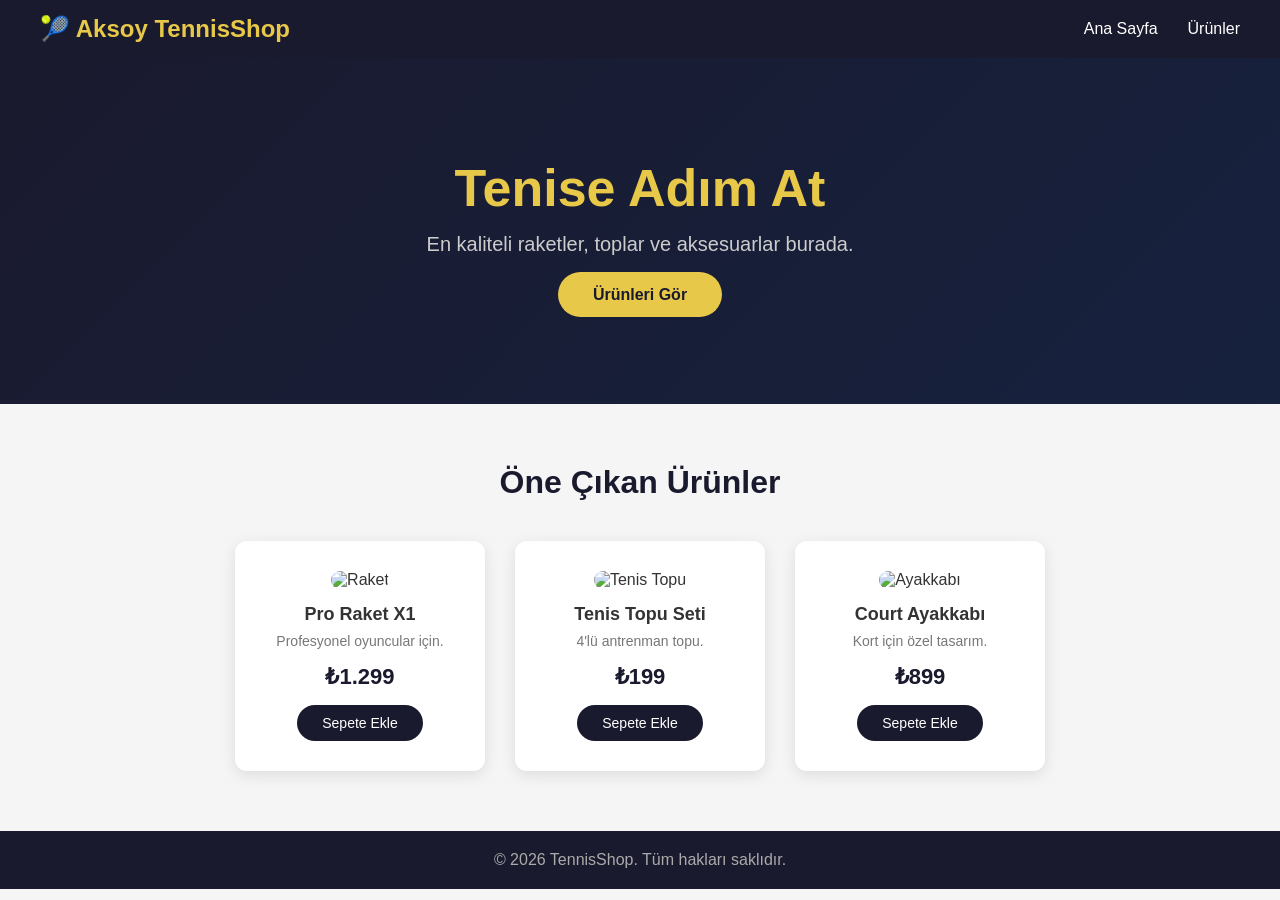
==== index.html @ 9633df36 "Initial commit" ====
<!DOCTYPE html>
<html lang="tr">
<head>
    <meta charset="UTF-8">
    <meta name="viewport" content="width=device-width, initial-scale=1.0">
    <title>TennisShop</title>
    <link rel="stylesheet" href="style.css">
</head>
<body>

    <!-- NAV BAR -->
    <nav>
        <div class="logo">🎾 Aksoy TennisShop</div>
        <ul>
            <li><a href="index.html">Ana Sayfa</a></li>
            <li><a href="products.html">Ürünler</a></li>
        </ul>
    </nav>

    <!-- HERO -->
    <section class="hero">
        <h1>Tenise Adım At</h1>
        <p>En kaliteli raketler, toplar ve aksesuarlar burada.</p>
        <a href="products.html" class="btn">Ürünleri Gör</a>
    </section>

    <!-- ÖNE ÇIKAN ÜRÜNLER -->
    <section class="featured">
        <h2>Öne Çıkan Ürünler</h2>
        <div class="cards">
            <div class="card">
                <img src="images/raket.jpg" alt="Raket">
                <h3>Pro Raket X1</h3>
                <p>Profesyonel oyuncular için.</p>
                <span class="price">₺1.299</span>
                <button>Sepete Ekle</button>
            </div>
            <div class="card">
                <img src="images/top.jpg" alt="Tenis Topu">
                <h3>Tenis Topu Seti</h3>
                <p>4'lü antrenman topu.</p>
                <span class="price">₺199</span>
                <button>Sepete Ekle</button>
            </div>
            <div class="card">
                <img src="images/ayakkabi.jpg" alt="Ayakkabı">
                <h3>Court Ayakkabı</h3>
                <p>Kort için özel tasarım.</p>
                <span class="price">₺899</span>
                <button>Sepete Ekle</button>
            </div>
        </div>
    </section>

    <!-- FOOTER -->
    <footer>
        <p>© 2026 TennisShop. Tüm hakları saklıdır.</p>
    </footer>

</body>
</html>
---- style.css ----
* {
    margin: 0;
    padding: 0;
    box-sizing: border-box;
    font-family: 'Segoe UI', sans-serif;
}

body {
    background-color: #f5f5f5;
    color: #333;
}

/* NAV */
nav {
    background-color: #1a1a2e;
    padding: 15px 40px;
    display: flex;
    justify-content: space-between;
    align-items: center;
}

nav .logo {
    color: #e8c848;
    font-size: 24px;
    font-weight: bold;
}

nav ul {
    list-style: none;
    display: flex;
    gap: 30px;
}

nav ul li a {
    color: white;
    text-decoration: none;
    font-size: 16px;
}

nav ul li a:hover {
    color: #e8c848;
}

/* HERO */
.hero {
    background: linear-gradient(135deg, #1a1a2e, #16213e);
    color: white;
    text-align: center;
    padding: 100px 20px;
}

.hero h1 {
    font-size: 52px;
    margin-bottom: 15px;
    color: #e8c848;
}

.hero p {
    font-size: 20px;
    margin-bottom: 30px;
    color: #ccc;
}

.btn {
    background-color: #e8c848;
    color: #1a1a2e;
    padding: 14px 35px;
    border-radius: 30px;
    text-decoration: none;
    font-weight: bold;
    font-size: 16px;
}

.btn:hover {
    background-color: #d4b03a;
}

/* ÖNE ÇIKAN ÜRÜNLER */
.featured {
    padding: 60px 40px;
    text-align: center;
}

.featured h2 {
    font-size: 32px;
    margin-bottom: 40px;
    color: #1a1a2e;
}

.cards {
    display: flex;
    gap: 30px;
    justify-content: center;
    flex-wrap: wrap;
}

.card {
    background: white;
    border-radius: 12px;
    padding: 30px 20px;
    width: 250px;
    box-shadow: 0 4px 15px rgba(0,0,0,0.1);
    transition: transform 0.2s;
}

.card:hover {
    transform: translateY(-5px);
}

.card img {
    width: 200px;
    height: 200px;
    object-fit: cover;
    border-radius: 10px;
    margin-bottom: 15px;
}


.card h3 {
    font-size: 18px;
    margin-bottom: 8px;
}

.card p {
    color: #777;
    font-size: 14px;
    margin-bottom: 15px;
}

.price {
    font-size: 22px;
    font-weight: bold;
    color: #1a1a2e;
    display: block;
    margin-bottom: 15px;
}

.card button {
    background-color: #1a1a2e;
    color: white;
    border: none;
    padding: 10px 25px;
    border-radius: 20px;
    cursor: pointer;
    font-size: 14px;
}

.card button:hover {
    background-color: #e8c848;
    color: #1a1a2e;
}

/* FOOTER */
footer {
    background-color: #1a1a2e;
    color: #aaa;
    text-align: center;
    padding: 20px;
}
/* SAYFA BAŞLIĞI */
.page-header {
    background-color: #1a1a2e;
    color: white;
    text-align: center;
    padding: 50px 20px;
}

.page-header h1 {
    font-size: 40px;
    color: #e8c848;
    margin-bottom: 10px;
}

.page-header p {
    color: #ccc;
    font-size: 18px;
}

/* FİLTRE BUTONLARI */
.filter-buttons {
    text-align: center;
    padding: 30px 20px 10px 20px;
}

.filter-btn {
    background-color: white;
    color: #1a1a2e;
    border: 2px solid #1a1a2e;
    padding: 10px 25px;
    border-radius: 20px;
    cursor: pointer;
    font-size: 15px;
    margin: 5px;
}

.filter-btn:hover {
    background-color: #1a1a2e;
    color: white;
}

.filter-btn.active {
    background-color: #1a1a2e;
    color: white;
}
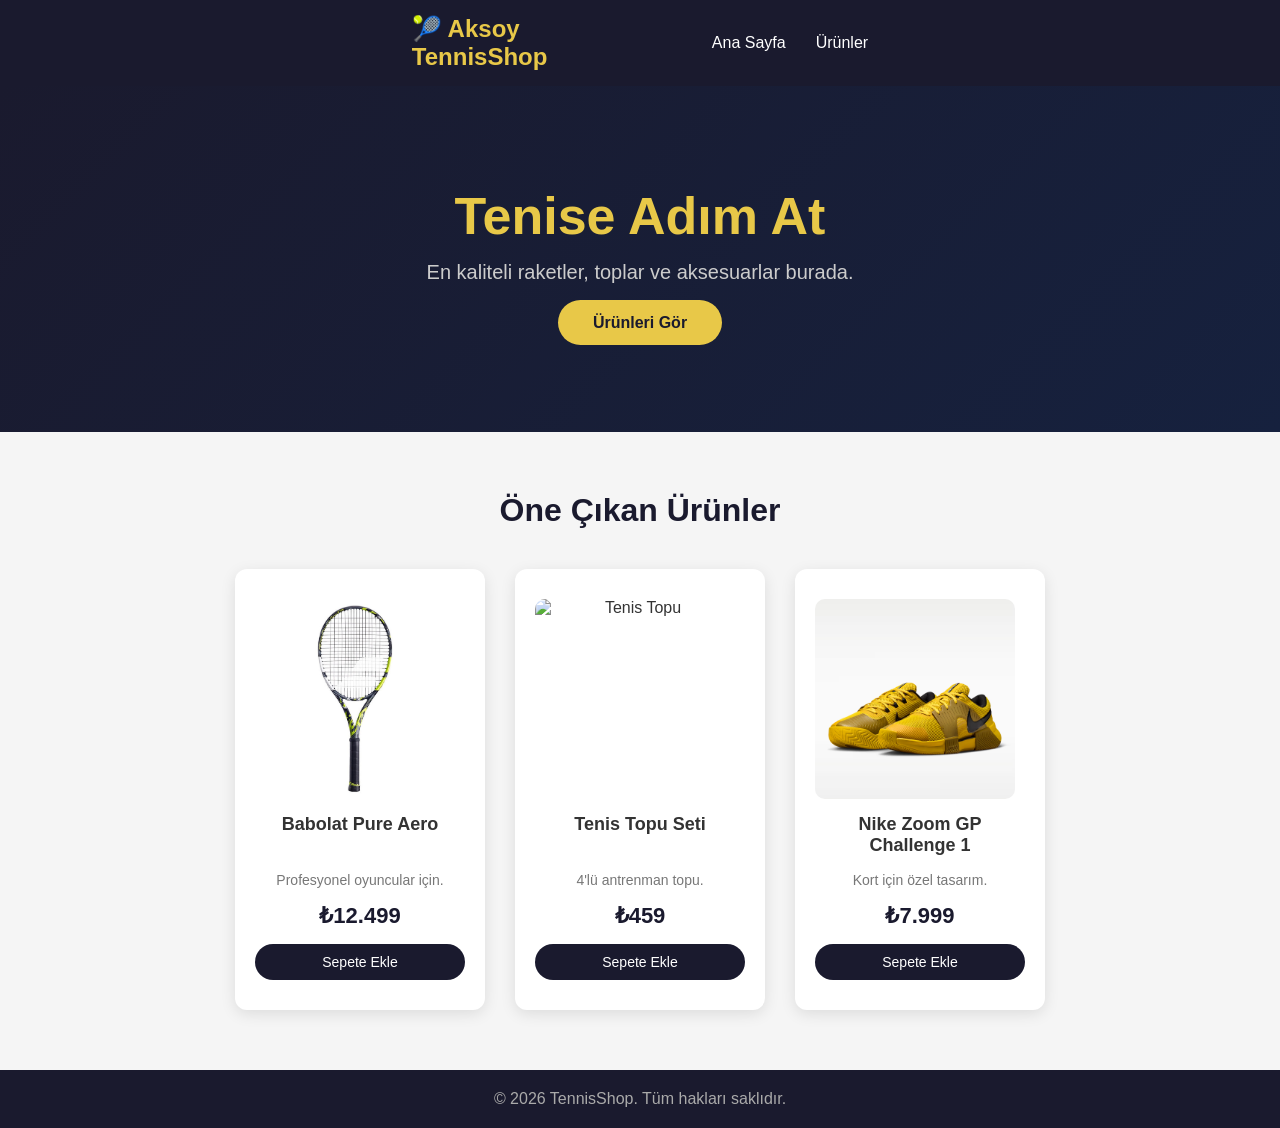
==== commit d202ddae: "Update nav layout and fix styling" ====
--- a/index.html
+++ b/index.html
@@ -4,7 +4,7 @@
     <meta charset="UTF-8">
     <meta name="viewport" content="width=device-width, initial-scale=1.0">
     <title>TennisShop</title>
-    <link rel="stylesheet" href="style.css">
+    <link rel="stylesheet" href="css/style.css">
 </head>
 <body>
 
@@ -29,24 +29,24 @@
         <h2>Öne Çıkan Ürünler</h2>
         <div class="cards">
             <div class="card">
-                <img src="images/raket.jpg" alt="Raket">
-                <h3>Pro Raket X1</h3>
+                <img src="images/raket1.jpg" alt="Raket">
+                <h3>Babolat Pure Aero</h3>
                 <p>Profesyonel oyuncular için.</p>
-                <span class="price">₺1.299</span>
+                <span class="price">₺12.499</span>
                 <button>Sepete Ekle</button>
             </div>
             <div class="card">
                 <img src="images/top.jpg" alt="Tenis Topu">
                 <h3>Tenis Topu Seti</h3>
                 <p>4'lü antrenman topu.</p>
-                <span class="price">₺199</span>
+                <span class="price">₺459</span>
                 <button>Sepete Ekle</button>
             </div>
             <div class="card">
-                <img src="images/ayakkabi.jpg" alt="Ayakkabı">
-                <h3>Court Ayakkabı</h3>
+                <img src="images/ayakkabi2.avif" alt="Ayakkabı">
+                <h3>Nike Zoom GP Challenge 1</h3>
                 <p>Kort için özel tasarım.</p>
-                <span class="price">₺899</span>
+                <span class="price">₺7.999</span>
                 <button>Sepete Ekle</button>
             </div>
         </div>
--- a/css/style.css
+++ b/css/style.css
@@ -0,0 +1,212 @@
+* {
+    margin: 0;
+    padding: 0;
+    box-sizing: border-box;
+    font-family: 'Segoe UI', sans-serif;
+}
+
+body {
+    background-color: #f5f5f5;
+    color: #333;
+}
+
+/* NAV */
+nav {
+    background-color: #1a1a2e;
+    padding: 15px 40px;
+    display: flex;
+    justify-content: center;
+    align-items: center;
+    gap: 50px;
+}
+
+nav .logo {
+    color: #e8c848;
+    font-size: 24px;
+    font-weight: bold;
+    width: 250px;
+}
+
+nav ul {
+    list-style: none;
+    display: flex;
+    gap: 30px;
+}
+
+nav ul li a {
+    color: white;
+    text-decoration: none;
+    font-size: 16px;
+}
+
+nav ul li a:hover {
+    color: #e8c848;
+}
+
+/* HERO */
+.hero {
+    background: linear-gradient(135deg, #1a1a2e, #16213e);
+    color: white;
+    text-align: center;
+    padding: 100px 20px;
+}
+
+.hero h1 {
+    font-size: 52px;
+    margin-bottom: 15px;
+    color: #e8c848;
+}
+
+.hero p {
+    font-size: 20px;
+    margin-bottom: 30px;
+    color: #ccc;
+}
+
+.btn {
+    background-color: #e8c848;
+    color: #1a1a2e;
+    padding: 14px 35px;
+    border-radius: 30px;
+    text-decoration: none;
+    font-weight: bold;
+    font-size: 16px;
+}
+
+.btn:hover {
+    background-color: #d4b03a;
+}
+
+/* ÖNE ÇIKAN ÜRÜNLER */
+.featured {
+    padding: 60px 40px;
+    text-align: center;
+}
+
+.featured h2 {
+    font-size: 32px;
+    margin-bottom: 40px;
+    color: #1a1a2e;
+}
+
+.cards {
+    display: flex;
+    gap: 30px;
+    justify-content: center;
+    flex-wrap: wrap;
+    align-items: stretch;
+}
+
+.card {
+    background: white;
+    border-radius: 12px;
+    padding: 30px 20px;
+    width: 250px;
+    box-shadow: 0 4px 15px rgba(0,0,0,0.1);
+    transition: transform 0.2s;
+    display: flex;
+    flex-direction: column;
+    justify-content: space-between;
+}
+
+.card:hover {
+    transform: translateY(-5px);
+}
+
+.card img {
+    width: 200px;
+    height: 200px;
+    object-fit: cover;
+    border-radius: 10px;
+    margin-bottom: 15px;
+}
+
+.card h3 {
+    font-size: 18px;
+    margin-bottom: 8px;
+    min-height: 50px;
+}
+
+.card p {
+    color: #777;
+    font-size: 14px;
+    margin-bottom: 15px;
+    flex-grow: 1;
+}
+
+.price {
+    font-size: 22px;
+    font-weight: bold;
+    color: #1a1a2e;
+    display: block;
+    margin-bottom: 15px;
+}
+
+.card button {
+    background-color: #1a1a2e;
+    color: white;
+    border: none;
+    padding: 10px 25px;
+    border-radius: 20px;
+    cursor: pointer;
+    font-size: 14px;
+}
+
+.card button:hover {
+    background-color: #e8c848;
+    color: #1a1a2e;
+}
+
+/* FOOTER */
+footer {
+    background-color: #1a1a2e;
+    color: #aaa;
+    text-align: center;
+    padding: 20px;
+}
+
+/* SAYFA BAŞLIĞI */
+.page-header {
+    background-color: #1a1a2e;
+    color: white;
+    text-align: center;
+    padding: 50px 20px;
+}
+
+.page-header h1 {
+    font-size: 40px;
+    color: #e8c848;
+    margin-bottom: 10px;
+}
+
+.page-header p {
+    color: #ccc;
+    font-size: 18px;
+}
+
+/* FİLTRE BUTONLARI */
+.filter-buttons {
+    text-align: center;
+    padding: 30px 20px 10px 20px;
+}
+
+.filter-btn {
+    background-color: white;
+    color: #1a1a2e;
+    border: 2px solid #1a1a2e;
+    padding: 10px 25px;
+    border-radius: 20px;
+    cursor: pointer;
+    font-size: 15px;
+    margin: 5px;
+}
+
+.filter-btn:hover {
+    background-color: #1a1a2e;
+    color: white;
+}
+
+.filter-btn.active {
+    background-color: #1a1a2e;
+    color: white;
+}
